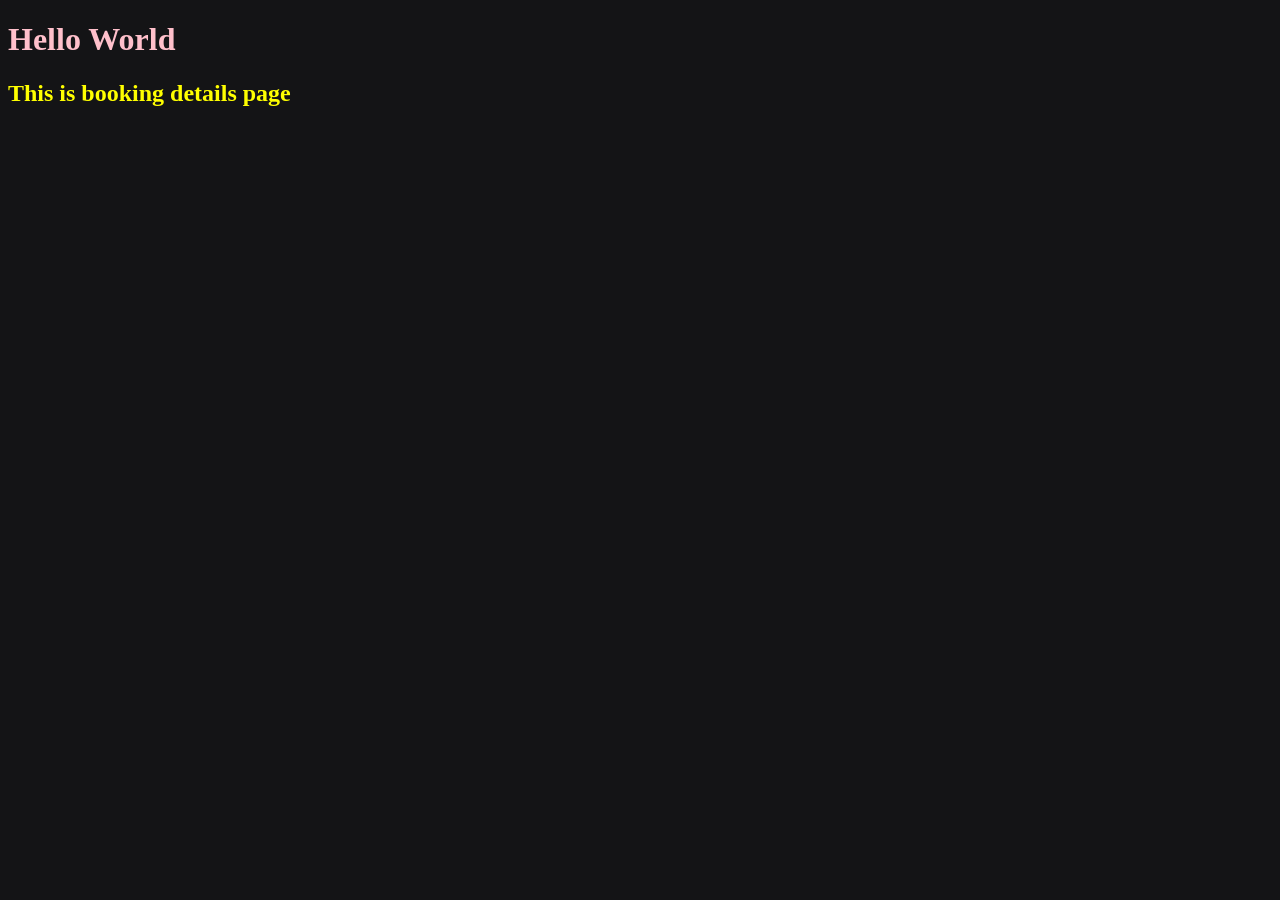
==== pages/checkbooking/bookingDetails.html @ 1b13b208 "Initialize project file structure" ====
<!DOCTYPE html>
<html>

<head>
    <meta charset="utf-8">
    <title>Cineverse - Booking Details</title>
    <link rel="stylesheet" href="../../styles/globals/main.css">
    <link rel="stylesheet" href="../../styles/pages/checkbooking.css">
    <script src="" async defer></script>
</head>

<body>
    <h1>Hello World</h1>
    <h2>This is booking details page</h2>
</body>

</html>
---- styles/globals/main.css ----
body {
    background-color: #141416;
}

h1 {
    color:pink;
}
---- styles/pages/checkbooking.css ----
h2 {
    color:yellow;
}
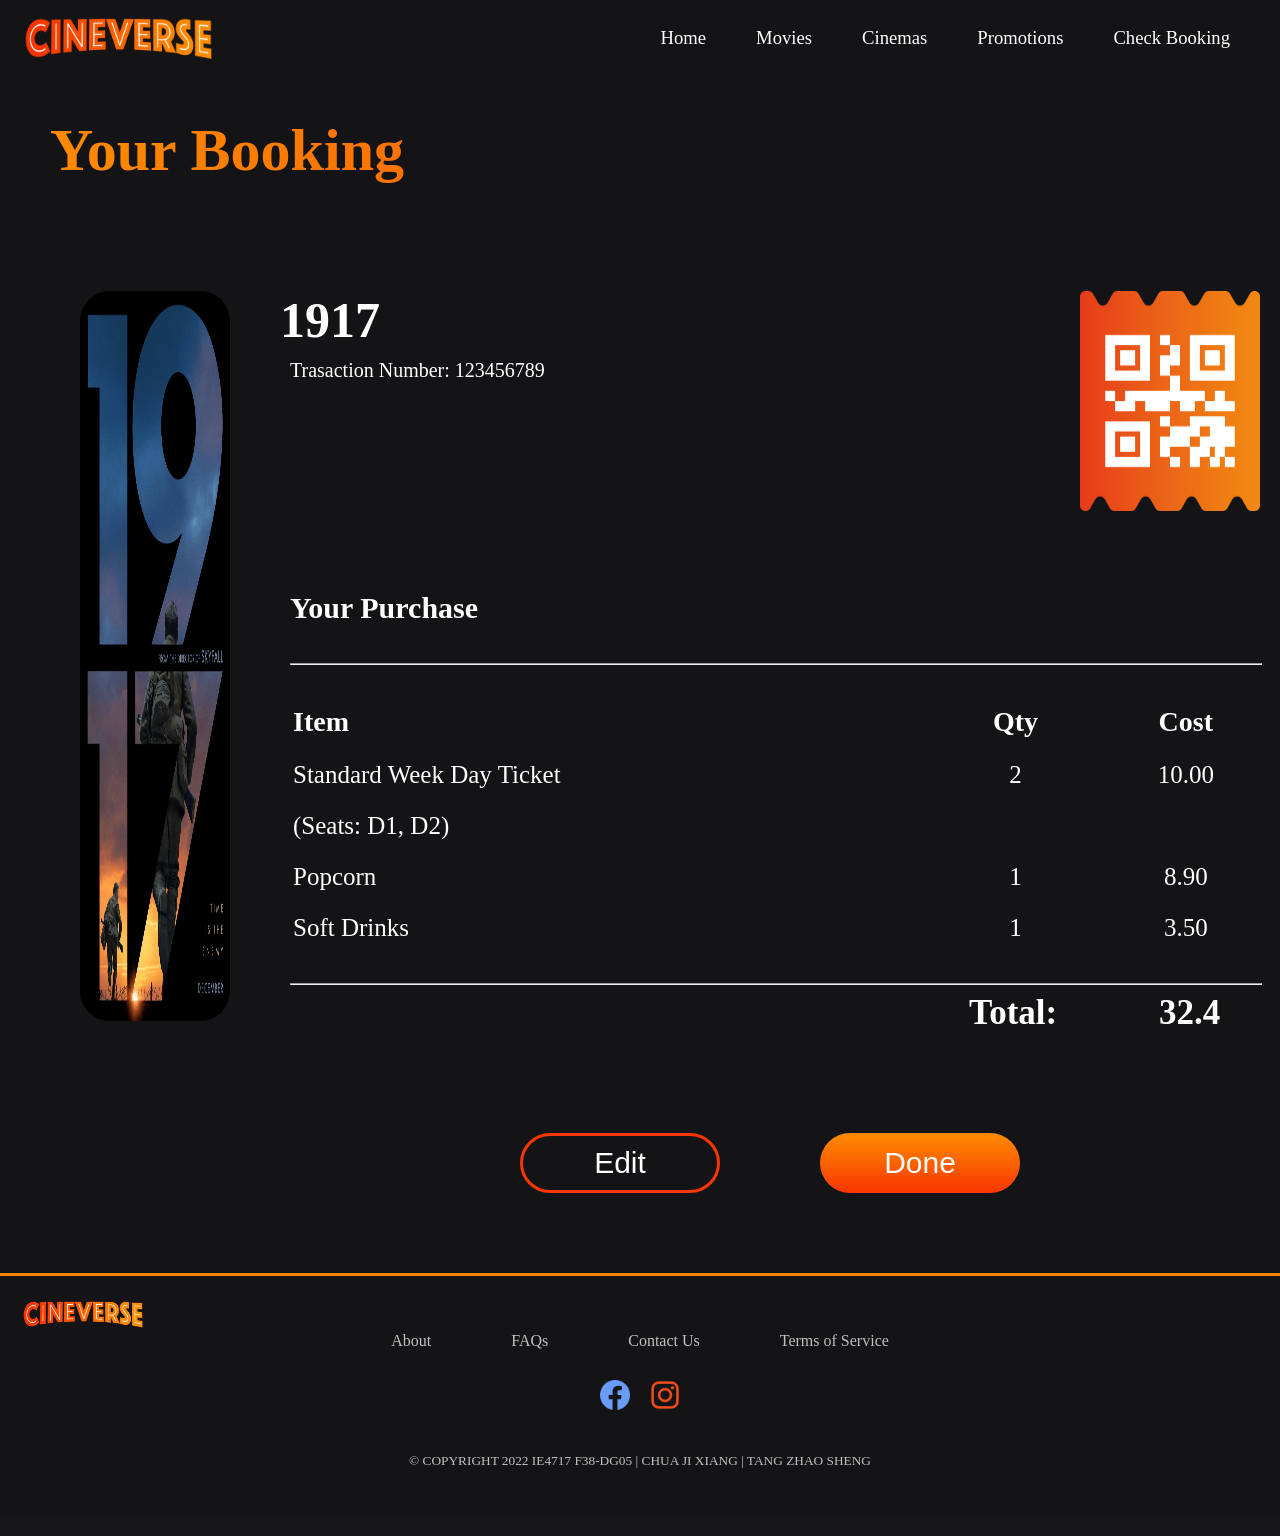
==== commit 7a467381: "Made adjustment to cinema page Added movie page Added snacks & drinks page Added check booking page " ====
--- a/pages/checkbooking/bookingDetails.html
+++ b/pages/checkbooking/bookingDetails.html
@@ -5,13 +5,106 @@
     <meta charset="utf-8">
     <title>Cineverse - Booking Details</title>
     <link rel="stylesheet" href="../../styles/globals/main.css">
-    <link rel="stylesheet" href="../../styles/pages/checkbooking.css">
+    <link rel="stylesheet" href="../../styles/pages/bookingDetails.css">
     <script src="" async defer></script>
 </head>
 
 <body>
-    <h1>Hello World</h1>
-    <h2>This is booking details page</h2>
+
+    <div id="wrapper">
+        <nav class="nav-container">
+            <img id="cineverse-logo" src="../../images/icons/cineverse_logo.png" alt="cineverse_logo">
+            <div class="nav-items">
+                <a class="active" href="../../index.html">Home</a>
+                <a href="../movies/movies.html">Movies</a>
+                <a href="../cinemas/cinema.html">Cinemas</a>
+                <a href="../promotions/promotion.html">Promotions</a>
+                <a href="../checkbooking/checkbooking.html">Check Booking</a>
+            </div>
+        </nav>
+
+        <div class="container">
+            <h1>Your Booking</h1>
+            <br><br>
+            <div class="box">
+                <div class="movie_img">
+                    <img src="../../images/pages/movies/movie-1917.jpg">
+                </div>
+
+                <div class="right_part">
+                    <div class="right_top">
+                        <div class="movie_info">
+                            <h2>1917</h2>
+                            <p>Trasaction Number: 123456789</p>
+                        </div>
+                        <div class="QR_code">
+                            <img src="../../images/pages/movies/QR_code.png">
+                        </div>
+                    </div>
+
+                    <div class="right_table">
+                        <h5>Your Purchase</h5>
+                        <hr>
+                        <table border="0" class="purchase_table">
+                            <tr>
+                                <th class="first_column">Item</th>
+                                <th class="second_column">Qty</th>
+                                <th class="third_column">Cost</th>
+                            </tr>
+                            <tr>
+                                <td>Standard Week Day Ticket</td>
+                                <td>2</td>
+                                <td>10.00</td>
+                            </tr>
+                            <tr>
+                                <td>(Seats: D1, D2)</td>
+                            </tr>
+                            <tr>
+                                <td>Popcorn</td>
+                                <td>1</td>
+                                <td>8.90</td>
+                            </tr>
+                            <tr>
+                                <td>Soft Drinks</td>
+                                <td>1</td>
+                                <td>3.50</td>
+                            </tr>
+                        </table>
+                        <hr>
+
+                        <div class="total_price">
+                            <h5>Total: </h5>
+                            <h5 class="price_value">32.4</h5>
+                        </div>
+                    </div>
+
+                    <div class="right_buttons">
+                        <button onclick="location.href='../checkbooking/seatSelection.html'"
+                            class="edit_button">Edit</button>
+                        <button onclick="location.href='../../index.html'" class="done_button">Done</button>
+
+                    </div>
+                </div>
+            </div>
+        </div>
+
+        <footer class="footer-container">
+            <img id="cineverse-logo" src="../../images/icons/cineverse_logo.png" alt="cineverse_logo">
+            <div class="link-container">
+                <a href="">About</a>
+                <a href="">FAQs</a>
+                <a href="">Contact Us</a>
+                <a href="">Terms of Service</a>
+            </div>
+            <div class="social-media-icons">
+                <img id="social-media-icon" src="../../images/icons/facebook-icon.png" alt="facebook-icon">
+                <img id="social-media-icon" src="../../images/icons/instagram-icon.png" alt="instagram-icon">
+            </div>
+            <p>&copy; COPYRIGHT 2022 IE4717 F38-DG05 | CHUA JI XIANG | TANG ZHAO SHENG </p>
+        </footer>
+
+    </div>
+
 </body>
 
 </html>
--- a/styles/globals/main.css
+++ b/styles/globals/main.css
@@ -1,7 +1,192 @@
+/*Global Styles*/
+@font-face {
+  font-family: "SF-Pro";
+  src: url("../../fonts/SF-Pro.ttf") format("truetype"),
+    url("../../fonts/SF-Pro.woff") format("woff");
+}
+
+@font-face {
+  font-family: "SF-Pro-Italic";
+  src: url("../../fonts/SF-Pro-Italic.woff") format("woff");
+}
+
 body {
-    background-color: #141416;
+  background-color: #171719;
+  font-family: "SF-Pro";
 }
 
 h1 {
-    color:pink;
-}+  background: linear-gradient(90deg, #fe8c00 0%, #f83600 96.88%);
+  -webkit-background-clip: text;
+  -webkit-text-fill-color: transparent;
+  background-clip: text;
+  font-size: 60px;
+  font-style: normal;
+  padding-left: 20px;
+}
+
+h2 {
+  font-size: 40px;
+  color: #ffffff;
+}
+
+p {
+  color: white;
+  font-size: 24px;
+}
+
+/*Body Styles*/
+
+#wrapper {
+  min-width: 1200px;
+  max-width: 1920px;
+  min-height: 1080px;
+  background-color: #141416;
+  margin: auto;
+  display: block;
+}
+
+.nav-container {
+  background-color: #141416;
+  padding: 10px 0px;
+  display: flex;
+  flex-direction: row;
+  justify-content: space-between;
+  align-items: center;
+}
+
+.nav-items {
+  display: flex;
+  justify-content: flex-end;
+  width: 50%;
+}
+
+.nav-items a {
+  color: #ffffff;
+  font-size: 14pt;
+  margin-right: 50px;
+  text-decoration: none;
+}
+
+/* link selector must be in this order: :link, :visited, :focus, :hover, :active */
+.nav-items a:hover {
+  color: #dedede;
+}
+
+.nav-items a:is(:link, :active, :visited).nav-item-active {
+  font-weight: bold;
+  background-image: -webkit-linear-gradient(#fe8c00, #f83600);
+  background-clip: unset;
+  -webkit-background-clip: text;
+  -webkit-text-fill-color: transparent;
+}
+
+#cineverse-logo {
+  width: 200px;
+  margin-left: 20px;
+}
+
+.container {
+  display: flex;
+  flex-direction: column;
+  width: 100%;
+  min-height: 800px;
+}
+
+.primary-button {
+  width: 230px;
+  height: 65px;
+  font-size: 1.75em;
+  font-weight: 300;
+  background-color: rgba(254, 140, 0, 0.8);
+  border: 2px solid rgba(20, 20, 22, 0.1);
+  backdrop-filter: blur(30px);
+  color: #ffffff;
+  border-radius: 20px;
+  transition: ease-in-out 0.2s;
+  cursor: pointer;
+}
+
+.primary-button:hover {
+  background-color: #ffffff;
+  color: #fe8c00;
+}
+
+.primary-button:active {
+  background-color: #141416;
+}
+
+.accent-button {
+  width: 230px;
+  height: 65px;
+  font-size: 1.75em;
+  font-weight: 300;
+  background-color: rgba(20, 20, 22, 0.5);
+  border: 2px solid rgba(254, 140, 0, 1);
+  backdrop-filter: blur(30px);
+  color: rgba(255, 255, 255, 1);
+  border-radius: 20px;
+  transition: ease-in-out 0.2s;
+  cursor: pointer;
+}
+
+.accent-button:hover {
+  background-color: rgba(255, 255, 255, 1);
+  color: #fe8c00;
+}
+
+.accent-button:active {
+  background-color: #141416;
+}
+
+/*Footer Styles*/
+
+.footer-container {
+  display: flex;
+  flex-direction: column;
+  width: 100%;
+  height: 200px;
+  margin: 50px 0px 20px 0px;
+  padding: 20px 0px;
+  border-image: -webkit-linear-gradient(#fe8c00, #f83600) 30;
+  border-top: 3px solid;
+}
+
+.footer-container #cineverse-logo {
+  width: 10%;
+  margin-left: 20px;
+}
+
+.footer-container p {
+  font-size: 10pt;
+  font-weight: 300;
+  color: #bfbfbf;
+  text-align: center;
+}
+
+.link-container {
+  display: flex;
+  flex-direction: row;
+  justify-content: center;
+  align-items: center;
+}
+
+.link-container a {
+  padding: 0px 40px;
+  text-decoration: none;
+  color: #bfbfbf;
+}
+
+.social-media-icons {
+  display: flex;
+  flex-direction: row;
+  justify-content: center;
+  align-items: center;
+  margin: 30px 0px;
+}
+
+#social-media-icon {
+  width: 30px;
+  height: 30px;
+  padding: 0px 10px;
+}
--- a/styles/pages/bookingDetails.css
+++ b/styles/pages/bookingDetails.css
@@ -0,0 +1,189 @@
+
+body{
+    margin:0;
+    overflow-x: hidden;
+}
+
+.container{
+    padding-left: 30px;
+}
+
+.box{
+    margin: 30px 50px;
+    display: flex;
+    flex-direction: row;
+    justify-content: left;
+
+}
+
+.movie_img{
+    width: 480px;
+    height: 730px;
+
+}
+
+.movie_img img{
+    width: 100%;
+    height: 100%;
+    border-radius: 30px;
+}
+
+.right_part{
+    display: flex;
+    flex-direction: column;
+    padding-left: 50px;
+}
+
+.right_top{
+    display: flex;
+    flex-direction: row;
+}
+
+.movie_info{
+    display: flex;
+    flex-direction: column;
+    width: 500px;
+    height: 300px;
+    margin:0 0;
+    justify-content: left;
+}
+
+.movie_info h2{
+    color:white;
+    font-size: 50px;
+    margin: 0 0;
+    text-align: left;
+}
+
+.movie_info p {
+    color: white;
+    font-size: 20px;
+    text-align: left;
+    margin: 0 0;
+    padding: 10px 10px;
+}
+
+.QR_code{
+    width: 180px;
+    height: 220px;
+    padding-left: 300px;
+}
+
+.QR_code img{
+    width: 100%;
+    height: 100%;
+}
+
+.right_table{
+    display: flex;
+    flex-direction: column;
+    padding-left: 10px;
+    
+}
+
+.right_table h5{
+    color:white;
+    font-size: 30px ;
+    margin:0 0 ;
+    padding-bottom: 30px;
+}
+
+.right_table hr{
+    width: 100%;
+}
+
+.purchase_table{
+    padding: 30px 0;
+    text-align: left;
+}
+
+.first_column{
+    width: 65%;
+}
+
+.second_column{
+    width: 20%;
+    text-align: center;
+}
+
+.third_column{
+    text-align: center;
+}
+
+.purchase_table th{
+    color:white;
+    font-size: 28px;
+}
+
+.purchase_table td{
+    padding-top: 20px;
+    color:white;
+    font-size: 25px;
+    text-align: left;
+}
+
+.purchase_table td+td{
+    text-align: center;
+}
+
+.purchase_table td+td+td{
+    text-align: center;
+}
+
+.total_price{
+    display: flex;
+    flex-direction: row;
+    padding-left: 70%;
+}
+
+.total_price h5{
+    color: white;
+    font-size: 35px;
+}
+
+.price_value{
+    padding-left: 35%;
+}
+
+.right_buttons{
+    display: flex;
+    flex-direction: row;
+    justify-content: center;
+    padding-top: 70px; 
+}
+
+.edit_button{
+    border: 3px solid #F83600;
+    background-color: transparent;
+    color: white;
+    width: 200px;
+    height: 60px;
+    font-size: 30px;
+    border-radius: 30px;
+    margin: 0 50px;
+    cursor: pointer;
+}
+
+.edit_button:hover{
+    background-color: white;
+    color:#FE8C00;
+}
+
+.done_button{
+    border:none;
+    background: linear-gradient(180deg, #FE8C00 0%, #F83600 100%);
+    color: white;;
+    width: 200px;
+    height: 60px;
+    font-size: 30px;
+    border-radius: 30px;
+    margin: 0 50px;
+    cursor: pointer;
+}
+
+.done_button:hover{
+    background: none;
+    background-color: white;
+    color:#FE8C00;
+    border: 3px solid #F83600;
+}
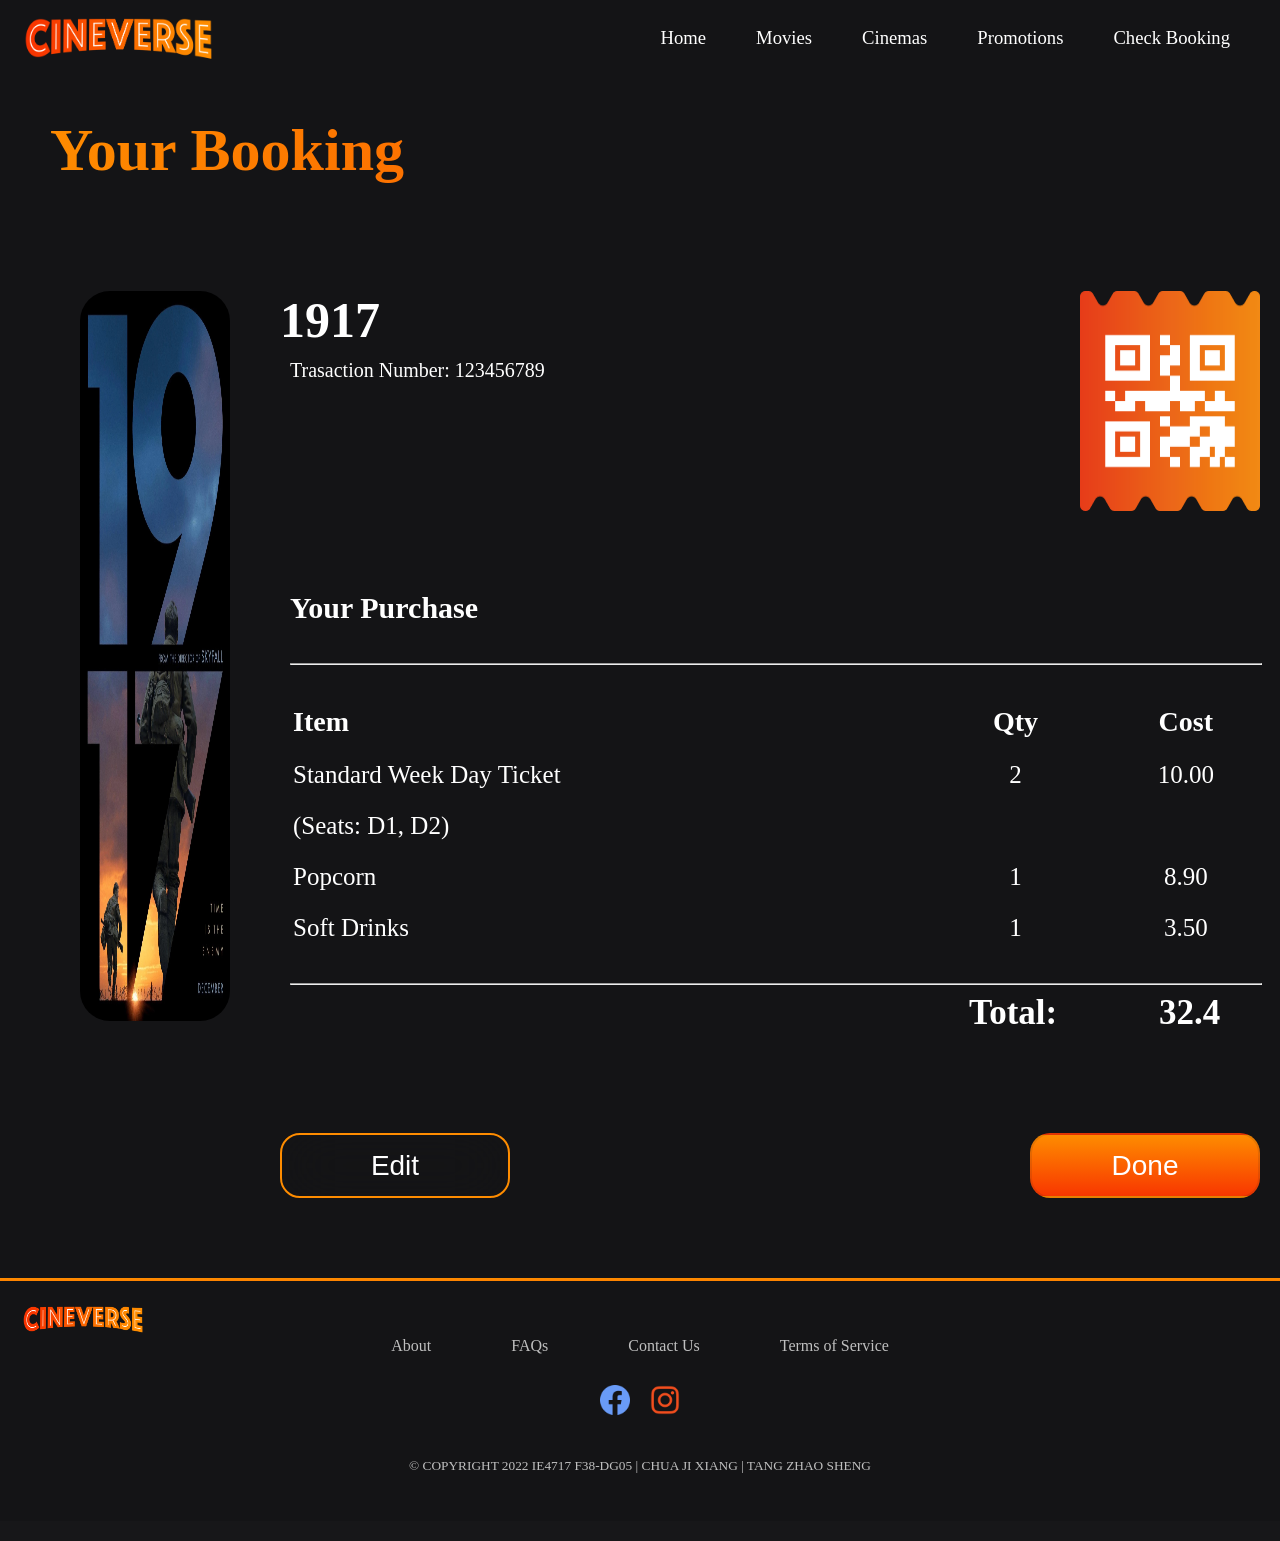
==== commit c4d4dc8e: "Code Review for Recess Week" ====
--- a/pages/checkbooking/bookingDetails.html
+++ b/pages/checkbooking/bookingDetails.html
@@ -78,10 +78,10 @@
                         </div>
                     </div>
 
-                    <div class="right_buttons">
+                    <div class="buttons-container">
                         <button onclick="location.href='../checkbooking/seatSelection.html'"
-                            class="edit_button">Edit</button>
-                        <button onclick="location.href='../../index.html'" class="done_button">Done</button>
+                            class="accent-button">Edit</button>
+                        <button onclick="location.href='../../index.html'" class="primary-button">Done</button>
 
                     </div>
                 </div>
--- a/styles/globals/main.css
+++ b/styles/globals/main.css
@@ -98,16 +98,19 @@
   height: 65px;
   font-size: 1.75em;
   font-weight: 300;
-  background-color: rgba(254, 140, 0, 0.8);
+  /* background-color: rgba(254, 140, 0, 0.8); */
+  background: linear-gradient(180deg, #fe8c00 0%, #f83600 100%);
   border: 2px solid rgba(20, 20, 22, 0.1);
   backdrop-filter: blur(30px);
   color: #ffffff;
   border-radius: 20px;
   transition: ease-in-out 0.2s;
+  transition: all 0.2s;
   cursor: pointer;
 }
 
 .primary-button:hover {
+  background: none;
   background-color: #ffffff;
   color: #fe8c00;
 }
--- a/styles/pages/bookingDetails.css
+++ b/styles/pages/bookingDetails.css
@@ -1,189 +1,149 @@
-
-body{
-    margin:0;
-    overflow-x: hidden;
+body {
+  margin: 0;
+  overflow-x: hidden;
 }
 
-.container{
-    padding-left: 30px;
+.container {
+  padding-left: 30px;
 }
 
-.box{
-    margin: 30px 50px;
-    display: flex;
-    flex-direction: row;
-    justify-content: left;
-
+.box {
+  margin: 30px 50px;
+  display: flex;
+  flex-direction: row;
+  justify-content: left;
 }
 
-.movie_img{
-    width: 480px;
-    height: 730px;
-
+.movie_img {
+  width: 480px;
+  height: 730px;
 }
 
-.movie_img img{
-    width: 100%;
-    height: 100%;
-    border-radius: 30px;
+.movie_img img {
+  width: 100%;
+  height: 100%;
+  border-radius: 30px;
 }
 
-.right_part{
-    display: flex;
-    flex-direction: column;
-    padding-left: 50px;
+.right_part {
+  display: flex;
+  flex-direction: column;
+  padding-left: 50px;
 }
 
-.right_top{
-    display: flex;
-    flex-direction: row;
+.right_top {
+  display: flex;
+  flex-direction: row;
 }
 
-.movie_info{
-    display: flex;
-    flex-direction: column;
-    width: 500px;
-    height: 300px;
-    margin:0 0;
-    justify-content: left;
+.movie_info {
+  display: flex;
+  flex-direction: column;
+  width: 500px;
+  height: 300px;
+  margin: 0 0;
+  justify-content: left;
 }
 
-.movie_info h2{
-    color:white;
-    font-size: 50px;
-    margin: 0 0;
-    text-align: left;
+.movie_info h2 {
+  color: white;
+  font-size: 50px;
+  margin: 0 0;
+  text-align: left;
 }
 
 .movie_info p {
-    color: white;
-    font-size: 20px;
-    text-align: left;
-    margin: 0 0;
-    padding: 10px 10px;
+  color: white;
+  font-size: 20px;
+  text-align: left;
+  margin: 0 0;
+  padding: 10px 10px;
 }
 
-.QR_code{
-    width: 180px;
-    height: 220px;
-    padding-left: 300px;
+.QR_code {
+  width: 180px;
+  height: 220px;
+  padding-left: 300px;
 }
 
-.QR_code img{
-    width: 100%;
-    height: 100%;
+.QR_code img {
+  width: 100%;
+  height: 100%;
 }
 
-.right_table{
-    display: flex;
-    flex-direction: column;
-    padding-left: 10px;
-    
+.right_table {
+  display: flex;
+  flex-direction: column;
+  padding-left: 10px;
 }
 
-.right_table h5{
-    color:white;
-    font-size: 30px ;
-    margin:0 0 ;
-    padding-bottom: 30px;
+.right_table h5 {
+  color: white;
+  font-size: 30px;
+  margin: 0 0;
+  padding-bottom: 30px;
 }
 
-.right_table hr{
-    width: 100%;
+.right_table hr {
+  width: 100%;
 }
 
-.purchase_table{
-    padding: 30px 0;
-    text-align: left;
+.purchase_table {
+  padding: 30px 0;
+  text-align: left;
 }
 
-.first_column{
-    width: 65%;
+.first_column {
+  width: 65%;
 }
 
-.second_column{
-    width: 20%;
-    text-align: center;
+.second_column {
+  width: 20%;
+  text-align: center;
 }
 
-.third_column{
-    text-align: center;
+.third_column {
+  text-align: center;
 }
 
-.purchase_table th{
-    color:white;
-    font-size: 28px;
+.purchase_table th {
+  color: white;
+  font-size: 28px;
 }
 
-.purchase_table td{
-    padding-top: 20px;
-    color:white;
-    font-size: 25px;
-    text-align: left;
+.purchase_table td {
+  padding-top: 20px;
+  color: white;
+  font-size: 25px;
+  text-align: left;
 }
 
-.purchase_table td+td{
-    text-align: center;
+.purchase_table td + td {
+  text-align: center;
 }
 
-.purchase_table td+td+td{
-    text-align: center;
+.purchase_table td + td + td {
+  text-align: center;
 }
 
-.total_price{
-    display: flex;
-    flex-direction: row;
-    padding-left: 70%;
+.total_price {
+  display: flex;
+  flex-direction: row;
+  padding-left: 70%;
 }
 
-.total_price h5{
-    color: white;
-    font-size: 35px;
+.total_price h5 {
+  color: white;
+  font-size: 35px;
 }
 
-.price_value{
-    padding-left: 35%;
+.price_value {
+  padding-left: 35%;
 }
 
-.right_buttons{
-    display: flex;
-    flex-direction: row;
-    justify-content: center;
-    padding-top: 70px; 
+.buttons-container {
+  display: flex;
+  flex-direction: row;
+  justify-content: space-between;
+  padding-top: 70px;
 }
-
-.edit_button{
-    border: 3px solid #F83600;
-    background-color: transparent;
-    color: white;
-    width: 200px;
-    height: 60px;
-    font-size: 30px;
-    border-radius: 30px;
-    margin: 0 50px;
-    cursor: pointer;
-}
-
-.edit_button:hover{
-    background-color: white;
-    color:#FE8C00;
-}
-
-.done_button{
-    border:none;
-    background: linear-gradient(180deg, #FE8C00 0%, #F83600 100%);
-    color: white;;
-    width: 200px;
-    height: 60px;
-    font-size: 30px;
-    border-radius: 30px;
-    margin: 0 50px;
-    cursor: pointer;
-}
-
-.done_button:hover{
-    background: none;
-    background-color: white;
-    color:#FE8C00;
-    border: 3px solid #F83600;
-}
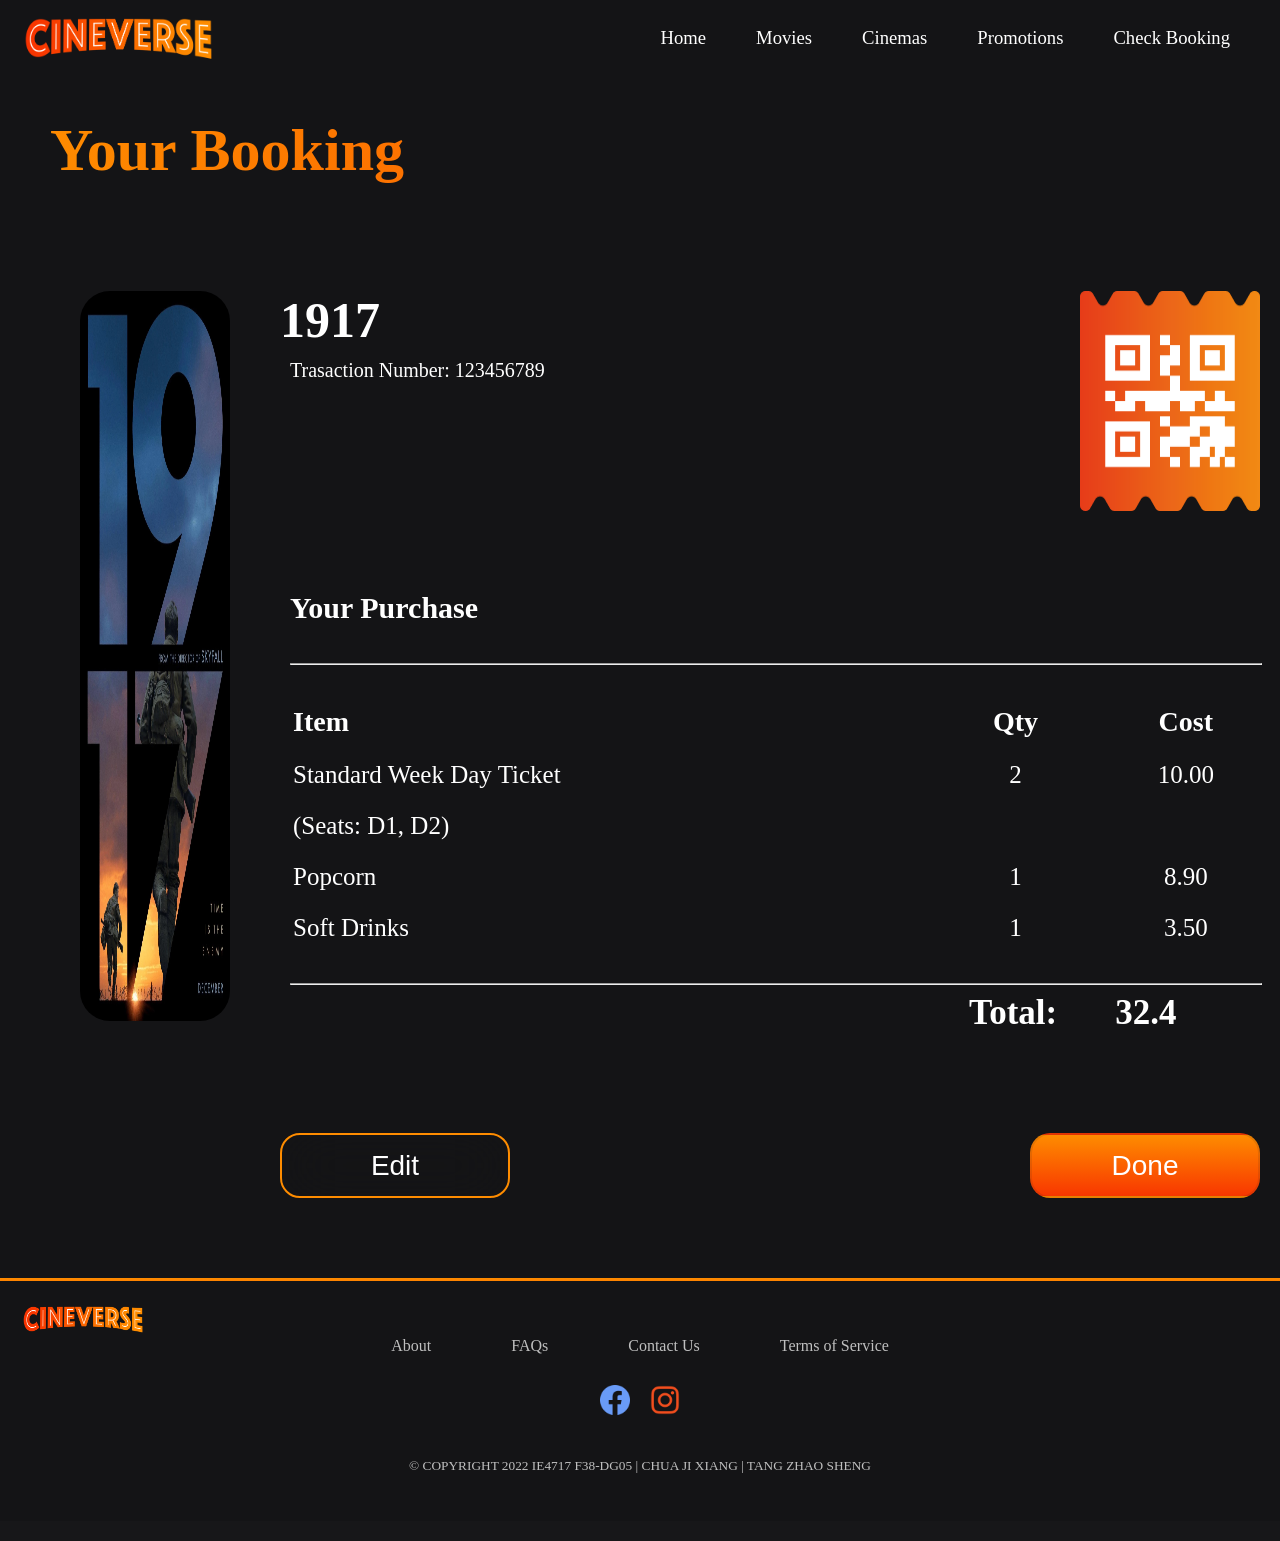
==== commit c7bb9ca1: "Check booking function done; Created purchased food table;" ====
--- a/pages/checkbooking/bookingDetails.html
+++ b/pages/checkbooking/bookingDetails.html
@@ -15,7 +15,7 @@
         <nav class="nav-container">
             <img id="cineverse-logo" src="../../images/icons/cineverse_logo.png" alt="cineverse_logo">
             <div class="nav-items">
-                <a class="active" href="../../index.html">Home</a>
+                <a class="active" href="../../index.php">Home</a>
                 <a href="../movies/movies.html">Movies</a>
                 <a href="../cinemas/cinema.html">Cinemas</a>
                 <a href="../promotions/promotion.html">Promotions</a>
--- a/styles/pages/bookingDetails.css
+++ b/styles/pages/bookingDetails.css
@@ -138,7 +138,7 @@
 }
 
 .price_value {
-  padding-left: 35%;
+  padding-left: 20%;
 }
 
 .buttons-container {
